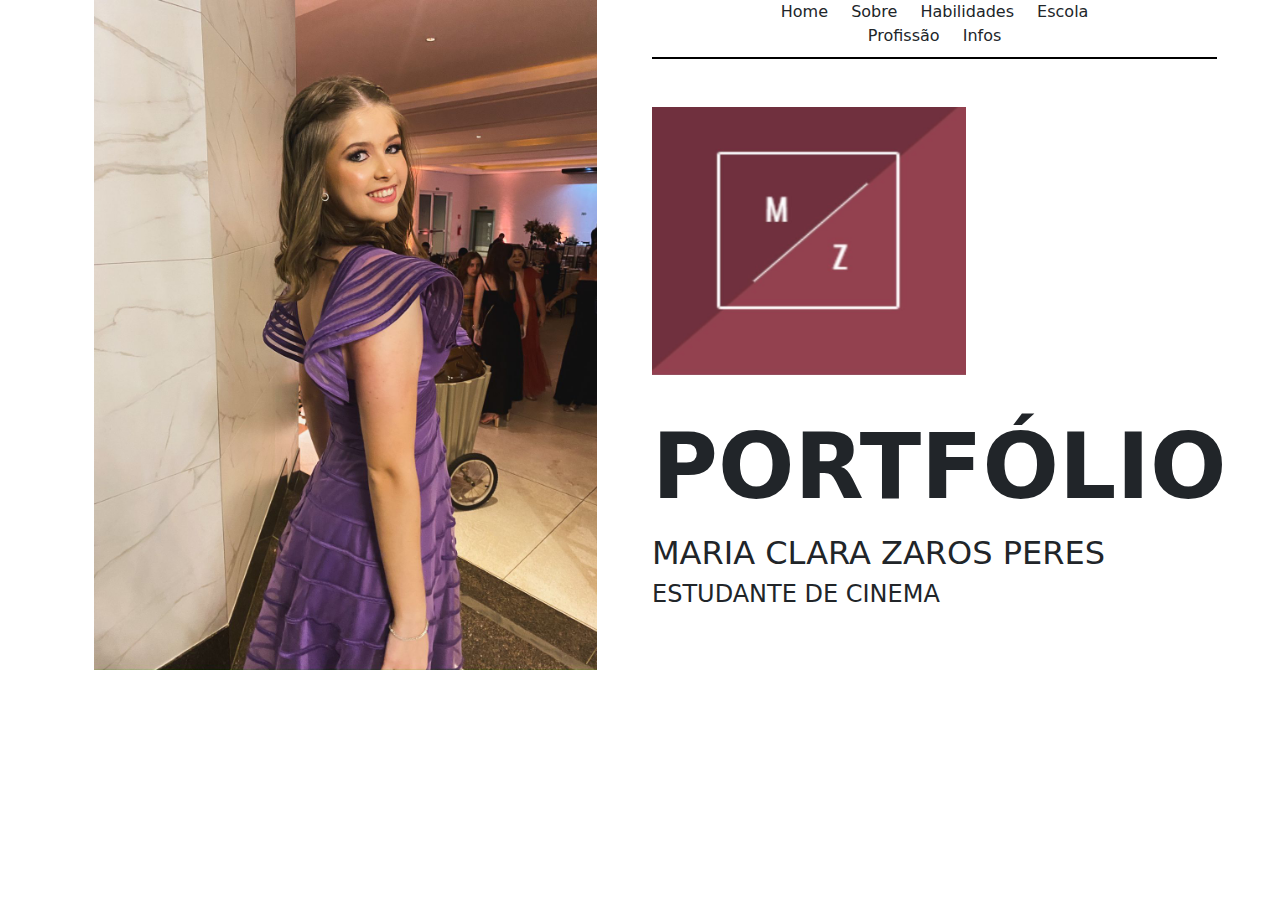
==== index.html @ 9c0c900f "Fora da pasta" ====
<!DOCTYPE html>
<html lang="en">
<head>
    <meta charset="UTF-8">
    <meta name="viewport" content="width=device-width, initial-scale=1.0">
    <link rel="stylesheet" type="text/css" href="style.css"/>
    <link href="https://cdn.jsdelivr.net/npm/bootstrap@5.3.3/dist/css/bootstrap.min.css" rel="stylesheet" integrity="sha384-QWTKZyjpPEjISv5WaRU9OFeRpok6YctnYmDr5pNlyT2bRjXh0JMhjY6hW+ALEwIH" crossorigin="anonymous">
    <title>Home</title>
    
</head>
<body>
    <div class="row">
        <div class="col-6">
            <img src="imagens/foto1.jpg" class="imagemIndex">
        </div>    

        <!--Coluna da direita-->
        <div class="col-6">
            <div class="header">
                <div class="links">
                    <a href="index.html" class="link-dark link-underline-opacity-0">Home</a>
                    <a href="sobremim.html" class="link-dark link-underline-opacity-0">Sobre</a>
                    <a href="habilidades.html" class="link-dark link-underline-opacity-0">Habilidades</a>
                    <a href="escola.html" class="link-dark link-underline-opacity-0">Escola</a>
                    <a href="profissao.html" class="link-dark link-underline-opacity-0">Profissão</a>
                    <a href="informacoes.html" class="link-dark link-underline-opacity-0">Infos</a>
                </div>
            </div>

            <br><br>

            <img src="imagens/logo.jpg" width="50%" height="40%" alt="">

            <br><br>

            <b style="font-size: 10vh;">PORTFÓLIO</b>
            <h2>MARIA CLARA ZAROS PERES</h2>
            <h4>ESTUDANTE DE CINEMA</h4>
        </div>
    </div>

    <script src="https://cdn.jsdelivr.net/npm/bootstrap@5.3.3/dist/js/bootstrap.bundle.min.js" integrity="sha384-YvpcrYf0tY3lHB60NNkmXc5s9fDVZLESaAA55NDzOxhy9GkcIdslK1eN7N6jIeHz" crossorigin="anonymous"></script>    
</body>
</html>
---- style.css ----
html{
    overflow: hidden;
}

.header{
    text-align: center;
    align-items: center;
    align-self: center;
    display: flex;
    width: 90%;
    margin-top: 0;
    padding-bottom: 1vh;
    border-bottom: 0.3vh solid #000;
}
.links{
    padding-left: 15%;
    padding-right: 15%;
}
a{
    padding: 1vh;
    color: #000;
}
.imagemIndex{
    margin-left: 15%;
    width: 80%;
    height: 100%;
}
.logo{
    display: flex;
    justify-content: flex-end;
    margin-right: 20%;
}

.sobreMim{
    padding-top: 3vh;
    padding-bottom: 3vh;
    margin-right: 40%;
    font-size: 3vh;
}
.imagemSobre{
    margin-top: 4vh;
    margin-bottom: 5vh;
    margin-left: 25vh;
    width: 65%;
}
.habilidades{
    padding-top: 3vh;
    padding-bottom: 3vh;
    margin-right: 40%;
    font-size: 2.5vh;
}
.escolar{
    text-align: end;
    margin-right: 30%;  
}
.imagemEscolar{
    margin-top: 4vh;
    margin-bottom: 5vh;
    margin-left: 35vh;
    width: 50%;
}
.profissao{
    text-align: start;
    margin-left: 15%;
}
.imagemProfissao{
    margin-top: 4vh;
    margin-bottom: 5vh;
    margin-left: 35vh;
    width: 50%;
}
.logoProfissao{
    display: flex;
    justify-content: flex-start;
    margin-left: 15%;
}
.navInfo{
    display: flex; 
    justify-content: end; 
    margin-left: 30%;
}
.info{  
    text-align: start;
    flex-direction: column;
    margin-left: 35% ;
    font-size: 3vh; 
}
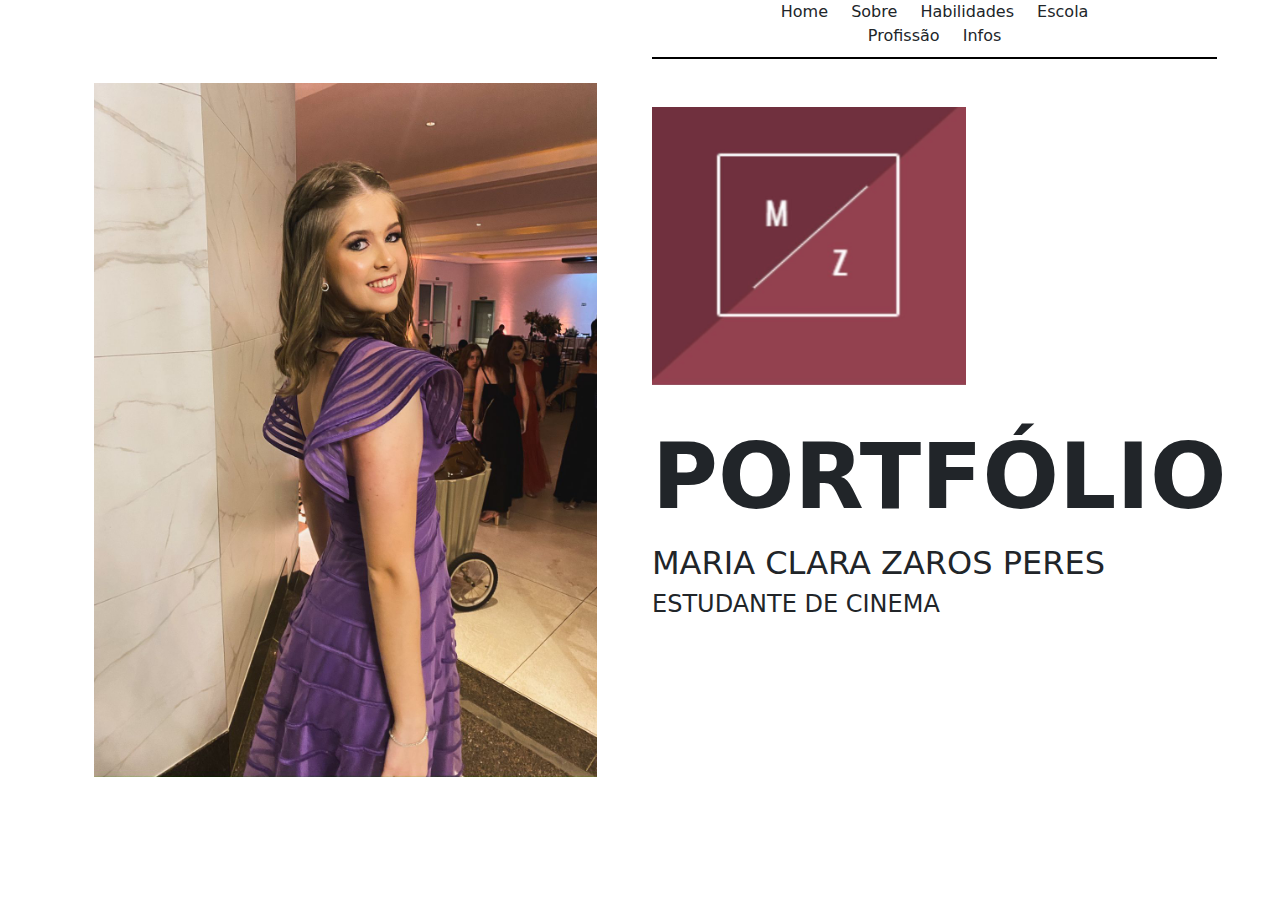
==== commit 5ee17b7f: "Site finalizado" ====
--- a/index.html
+++ b/index.html
@@ -10,12 +10,8 @@
 </head>
 <body>
     <div class="row">
-        <div class="col-6">
-            <img src="imagens/foto1.jpg" class="imagemIndex">
-        </div>    
-
-        <!--Coluna da direita-->
-        <div class="col-6">
+        <div class="col-md-6"></div>
+        <div class="col-md-6">
             <div class="header">
                 <div class="links">
                     <a href="index.html" class="link-dark link-underline-opacity-0">Home</a>
@@ -26,16 +22,28 @@
                     <a href="informacoes.html" class="link-dark link-underline-opacity-0">Infos</a>
                 </div>
             </div>
+        </div>  
+    </div>  
+
+    <div class="row">
+        <!--Coluna da direita-->
+        <div class="col-md-6">
+            <br>
+            <img src="imagens/foto1.jpg" class="imagemIndex">
+        </div>
+        <div class="col-md-6">
 
             <br><br>
 
-            <img src="imagens/logo.jpg" width="50%" height="40%" alt="">
+            <img src="imagens/logo.jpg" class="logoIndex">
 
             <br><br>
 
-            <b style="font-size: 10vh;">PORTFÓLIO</b>
-            <h2>MARIA CLARA ZAROS PERES</h2>
-            <h4>ESTUDANTE DE CINEMA</h4>
+            <div class="textoIndex">
+                <b style="font-size: 10vh;">PORTFÓLIO</b>
+                <h2>MARIA CLARA ZAROS PERES</h2>
+                <h4>ESTUDANTE DE CINEMA</h4>
+            </div>
         </div>
     </div>
 
--- a/style.css
+++ b/style.css
@@ -11,6 +11,7 @@
     margin-top: 0;
     padding-bottom: 1vh;
     border-bottom: 0.3vh solid #000;
+    flex-wrap: wrap;
 }
 .links{
     padding-left: 15%;
@@ -24,6 +25,13 @@
     margin-left: 15%;
     width: 80%;
     height: 100%;
+}
+.logoIndex{
+    width:50%;
+    height: 40%;
+}
+.textoIndex{
+    margin: 0;
 }
 .logo{
     display: flex;
@@ -48,6 +56,11 @@
     padding-bottom: 3vh;
     margin-right: 40%;
     font-size: 2.5vh;
+}
+.TituloHabilidades{
+    padding-top: 3vh;
+    padding-bottom: 3vh;
+    margin-right: 40%;
 }
 .escolar{
     text-align: end;
@@ -84,4 +97,32 @@
     flex-direction: column;
     margin-left: 35% ;
     font-size: 3vh; 
+}
+
+@media (max-width: 768px) {
+    html{
+        overflow-y: scroll;
+    }
+    .imagemIndex{
+        width: 60%;
+    }
+    .logoIndex{
+        margin-left: 20%;
+    }
+    .textoIndex{
+        margin-left: 20%;
+    }
+    .imagemSobre{
+        margin-left: 15%;
+    }
+    .sobreMim{
+        margin-right: 0;
+        margin-left: 15%;
+    }
+    .imagemProfissao{
+        margin-left: 15%;
+    }
+    .imagemEscolar{
+        margin-right: 15%;
+    }
 }